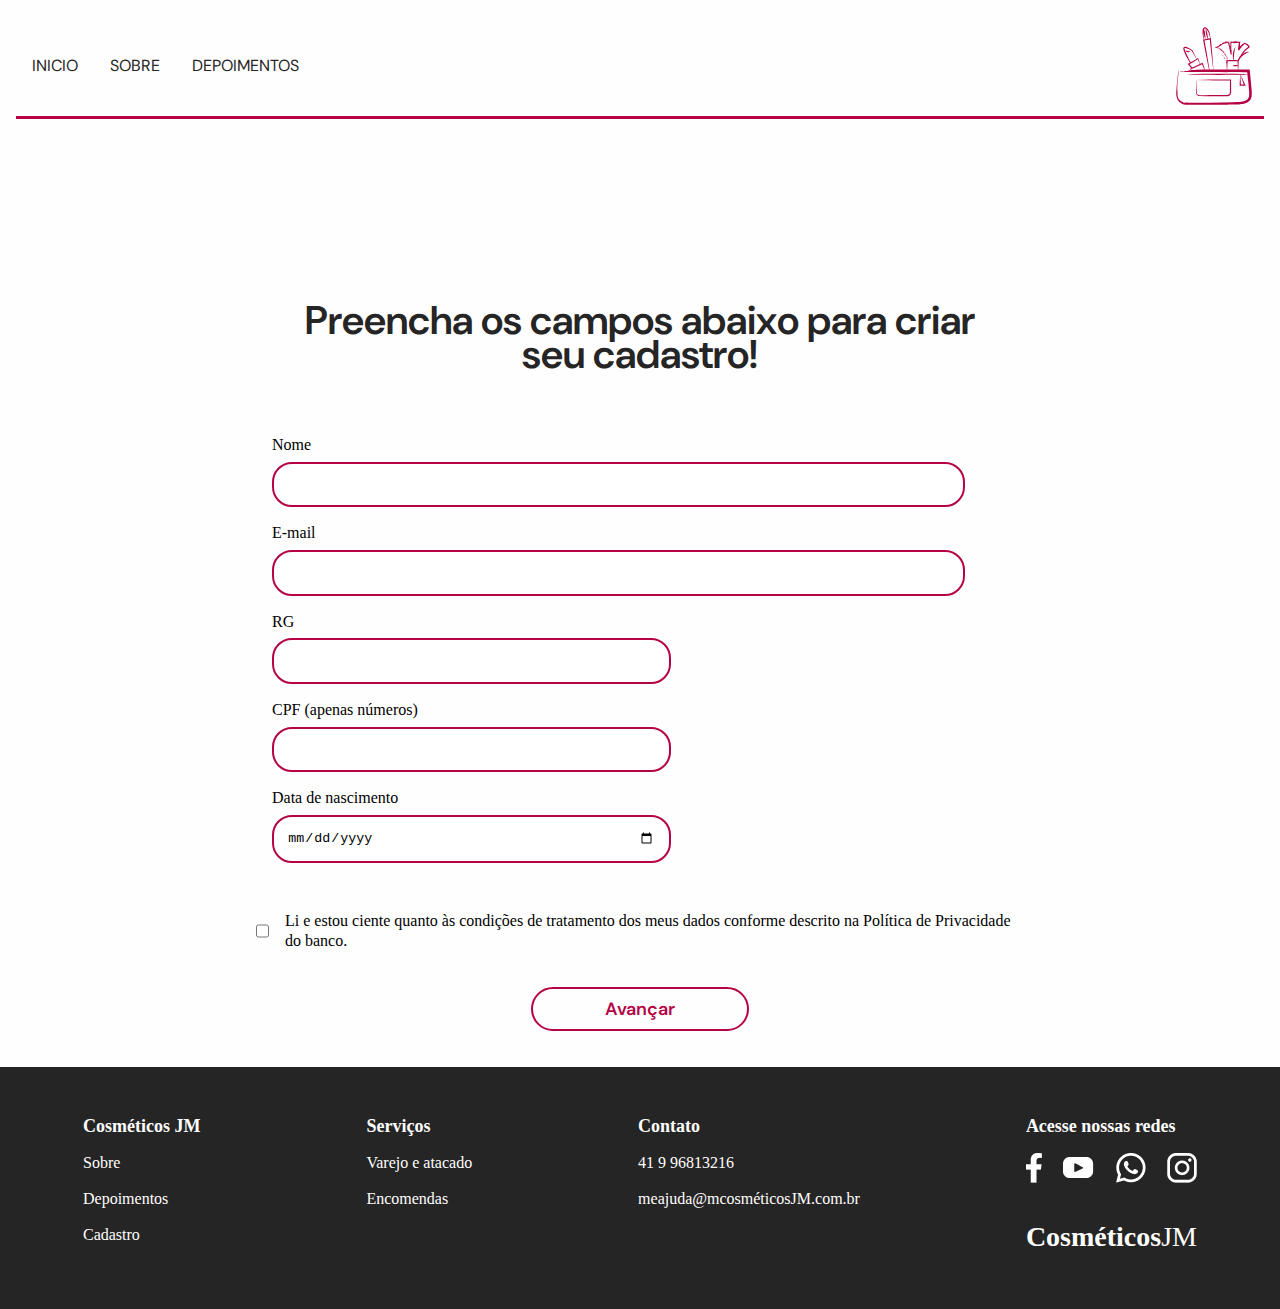
==== cadastro.html @ 877a6ee6 "Mais um teste" ====
<!DOCTYPE html>
<html lang="pt-br">

<head>
    <meta charset="UTF-8">
    <meta name="viewport" content="width=device-width, initial-scale=1.0">
    <link rel="preconnect" href="https://fonts.googleapis.com">
    <link rel="preconnect" href="https://fonts.gstatic.com" crossorigin>
    <link
        href="https://fonts.googleapis.com/css2?family=DM+Sans:ital,opsz,wght@0,9..40,100..1000;1,9..40,100..1000&display=swap"
        rel="stylesheet">
    <link rel="stylesheet" href="reset.css">
    <link rel="stylesheet" href="https://cdn.jsdelivr.net/npm/swiper@11/swiper-bundle.min.css" />
    <link rel="stylesheet" href="styles.css">
    <title>Cosmético JM</title>
</head>

<body>
    <header class="cabecalho">
        <div class="container">
           
            <input type="checkbox" id="menu" class="container__botao">
            <label for="menu">
                <span class="cabecalho__menu-hamburguer container__imagem"> </span>
            </label>
            <ul class="lista-menu">
                <li class="lista-menu__titulo">Categorias</li>
                <li class="lista-menu__item">
                    <a href="index.html" class="lista-menu__link">Inicio</a>
                </li>
                <li class="lista-menu__item">
                    <a href="/Sobre.html" class="lista-menu__link">Sobre</a>
                </li>
                <li class="lista-menu__item">
                    <a href="/Depoimentos.html" class="lista-menu__link">Depoimentos</a>
                </li>
            </ul>
            <img class="container__bolsa" src="/assets/cosmetics.svg" alt="Logo da Bolsa de cosmetico">
        </div>
        <ul class="opcoes">
            <input type="checkbox" id="opcoes-menu" class="opcoes__botao">
            <label for="opcoes-menu">
                <li class="opcoes__item">Categorias</li>
            </label>
            <ul class="lista-menu">
                <li class="lista-menu__titulo">Categorias</li>
                <li class="lista-menu__item">
                    <a href="index.html" class="lista-menu__link">Inicio</a>
                </li>
                <li class="lista-menu__item">
                    <a href="/Sobre.html" class="lista-menu__link">Sobre</a>
                </li>
                <li class="lista-menu__item">
                    <a href="/Depoimentos.html" class="lista-menu__link">Depoimentos</a>
                </li>
            </ul>
        </ul>
    </header>

    <section class="formulario">
        <div class="formulario__container">
            <h2 class="formulario__titulo-texto">Preencha os campos abaixo para criar seu cadastro!</h2>
        </div>

        <form class="principal__formulario" data-formulario>
            <fieldset class="formulario__campo">
                <label class="campo__etiqueta" for="nome">Nome</label>
                <input name="nome" id="nome" class="campo__escrita" type="text" minlength="3" required />
                <span class="mensagem-erro"></span>
            </fieldset>

            <fieldset class="formulario__campo">
                <label class="campo__etiqueta" for="email">E-mail</label>
                <input name="email" id="email" class="campo__escrita" type="email" minlength="4" required />
                <span class="mensagem-erro"></span>
            </fieldset>
            <fieldset class="formulario__campo">
                <label class="campo__etiqueta" for="rg">RG</label>
                <input name="rg" id="rg" class="campo__escrita campo__escrita--menor" type="text" required />
                <span class="mensagem-erro"></span>
            </fieldset>
            <fieldset class="formulario__campo">
                <label class="campo__etiqueta" for="cpf">CPF (apenas números)</label>
                <input name="cpf" id="cpf" class="campo__escrita campo__escrita--menor" required type="text"
                    minlength="11" maxlength="14" pattern="\d{3}\.?\d{3}\.?\d{3}-?\d{2}" />
                <span class="mensagem-erro"></span>
            </fieldset>
            <fieldset class="formulario__campo">
                <label class="campo__etiqueta" for="aniversario">Data de nascimento</label>
                <input name="aniversario" id="aniversario" class="campo__escrita campo__escrita--menor" type="date"
                    required />
                <span class="mensagem-erro"></span>
            </fieldset>
            <fieldset class="formulario__termos">
                <input name="termos" class="termos__input" type="checkbox" required>
                <p class="termos__texto">Li e estou ciente quanto às condições de tratamento dos meus dados conforme
                    descrito na Política
                    de
                    Privacidade do banco.</p>
                <span class="mensagem-erro"></span>
            </fieldset>

            <div class="form__botao">
                <input value="Avançar" class="formulario__botao" id="enviar" data-botao-enviar type="submit">
                <span class="mensagem-erro"></span>
            </div>
        </form>

    </section>
    <footer class="rodape">
        <section class="rodape__empresa">
            <h2 class="rodape__titulo">Cosméticos JM</h2>
            <ul class="rodape__lista">
                <li>
                    <a href="Sobre.html" class="rodape__link">Sobre</a>
                </li>
                <li>
                    <a href="Depoimentos.html" class="rodape__link">Depoimentos</a>
                </li>
                <li>
                    <a href="cadastro.html" class="rodape__link">Cadastro</a>
                </li>
            </ul>
        </section>
        <section class="rodape__servicos">
            <h2 class="rodape__titulo">Serviços</h2>
            <ul class="rodape__lista">
                <li>
                    <a href="#" class="rodape__link">Varejo e atacado</a>
                </li>
                <li>
                    <a href="#" class="rodape__link">Encomendas</a>
                </li>
            </ul>
        </section>
        <section class="rodape__contato">
            <h2 class="rodape__titulo">Contato</h2>
            <ul class="rodape__lista">
                <li>
                    <a href="#" class="rodape__link">41 9 96813216</a>
                </li>
                <li>
                    <a href="#" class="rodape__link">meajuda@mcosméticosJM.com.br</a>
                </li>
            </ul>
        </section>
        <section class="rodape__redes-sociais">
            <h2 class="rodape__titulo">Acesse nossas redes</h2>
            <ul class="rodape__lista redes-sociais__lista">
                <li><img src="/assets/Facebook.png" alt="ícone do facebook"></li>
                <li><img src="/assets/Youtube.png" alt="ícone do youtube"></li>
                <li><img src="/assets/Whatsapp.png" alt="ícone do whatsapp"></li>
                <li><img src="/assets/Instagram.png" alt="ícone do instagram"></li>
            </ul>
            <h2 class="rodape__logo"><span class="rodape__logo--negrito">Cosméticos</span>JM</h2>
        </section>
    </footer>

    <script src="Js/script.js" type="module"></script>
 </body>
</html>
---- styles.css ----
@import url("/styles/header.css");
@import url("/styles/corpo.css");
@import url("/styles/rodape.css");
@import url("/styles/corpoSobre.css");
@import url("/styles/corpoDepoimentos.css");
 @import url("/styles/carrossel.css");
 @import url("/styles/corpoCadastro.css");
 @import url("/styles/corpoCadastro2.css");
 @import url("/styles/footer.css");


:root {
    --branco:  #fffefe;
    --rosaEscuro: #b50345;
    --preto: #262525;
    --Laranja: #f27a30;
    --rosaClaro: #cb0d84;
    --fontePrincipal: "DM Sans", sans-serif;
    --vermelho: red;
}
* {
       
    margin: 0;
    padding: 0;
    
    
}
html, body {
    height: 100%;
}
body {
    background-color: var(--branco);
    
}
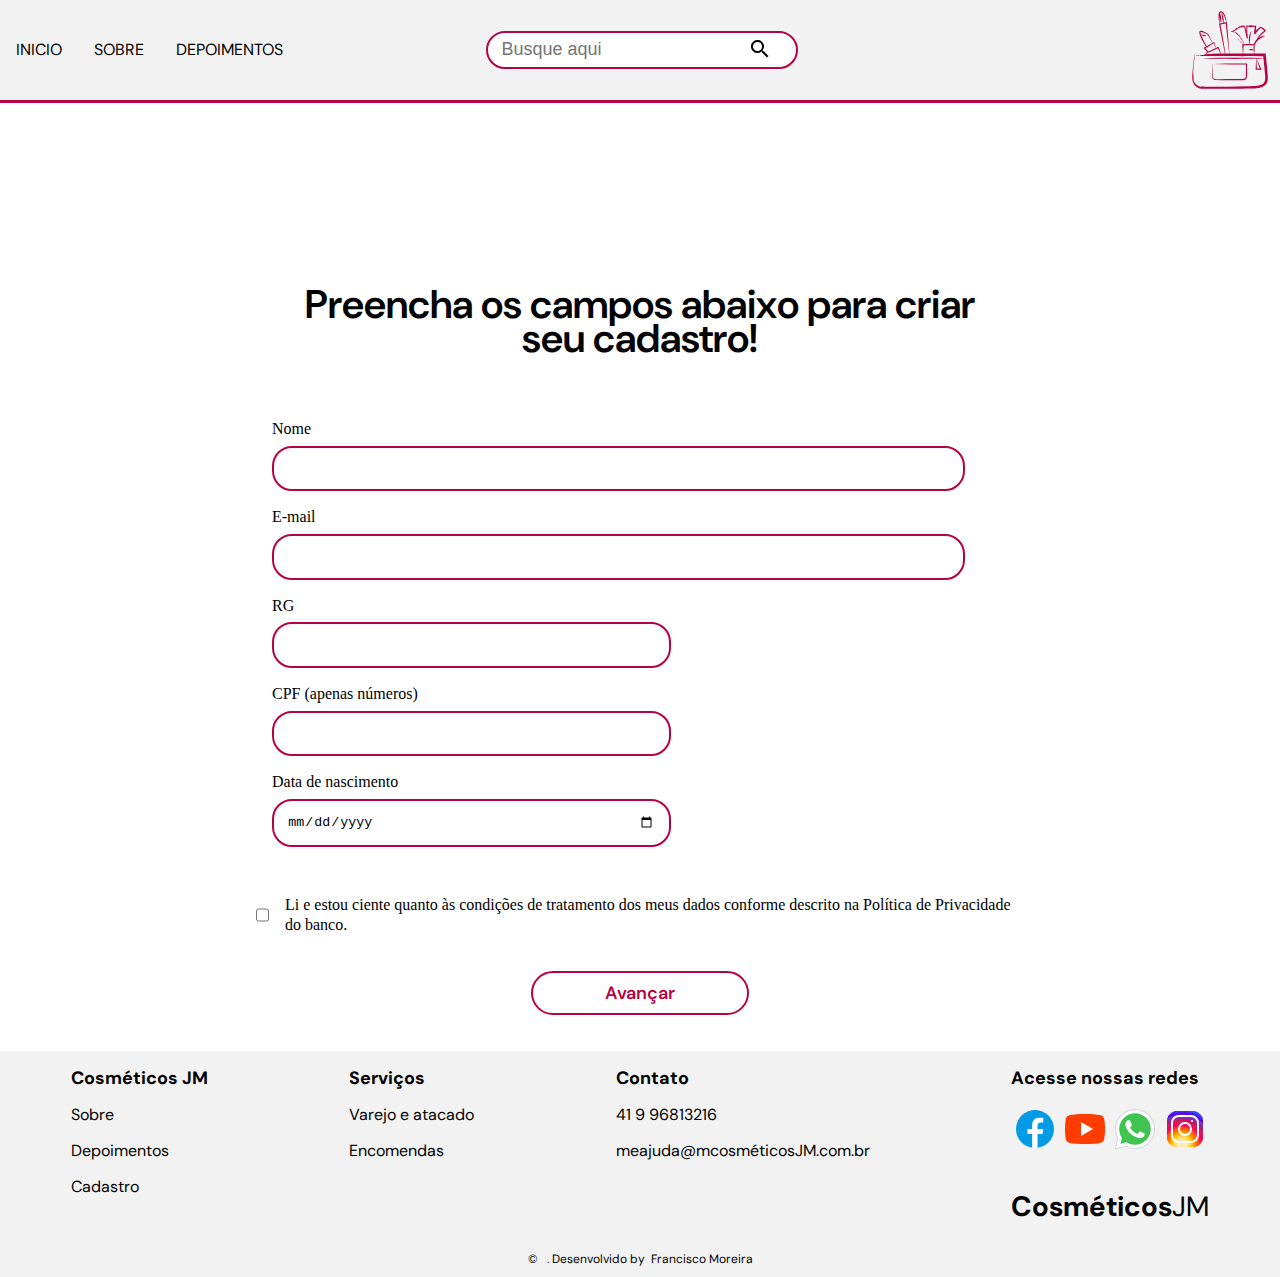
==== commit e97f71c0: "Mudanças no header e no footer, mudanças de cores, adicionado item de busca." ====
--- a/cadastro.html
+++ b/cadastro.html
@@ -35,6 +35,9 @@
                     <a href="/Depoimentos.html" class="lista-menu__link">Depoimentos</a>
                 </li>
             </ul>
+            <div class="cabecalho-lista__item">
+                <input class="cabecalho__pesquisa" type="search" placeholder="Busque aqui">
+            </div>
             <img class="container__bolsa" src="/assets/cosmetics.svg" alt="Logo da Bolsa de cosmetico">
         </div>
         <ul class="opcoes">
@@ -108,51 +111,60 @@
 
     </section>
     <footer class="rodape">
-        <section class="rodape__empresa">
-            <h2 class="rodape__titulo">Cosméticos JM</h2>
-            <ul class="rodape__lista">
-                <li>
-                    <a href="Sobre.html" class="rodape__link">Sobre</a>
-                </li>
-                <li>
-                    <a href="Depoimentos.html" class="rodape__link">Depoimentos</a>
-                </li>
-                <li>
-                    <a href="cadastro.html" class="rodape__link">Cadastro</a>
-                </li>
-            </ul>
-        </section>
-        <section class="rodape__servicos">
-            <h2 class="rodape__titulo">Serviços</h2>
-            <ul class="rodape__lista">
-                <li>
-                    <a href="#" class="rodape__link">Varejo e atacado</a>
-                </li>
-                <li>
-                    <a href="#" class="rodape__link">Encomendas</a>
-                </li>
-            </ul>
-        </section>
-        <section class="rodape__contato">
-            <h2 class="rodape__titulo">Contato</h2>
-            <ul class="rodape__lista">
-                <li>
-                    <a href="#" class="rodape__link">41 9 96813216</a>
-                </li>
-                <li>
-                    <a href="#" class="rodape__link">meajuda@mcosméticosJM.com.br</a>
-                </li>
-            </ul>
-        </section>
-        <section class="rodape__redes-sociais">
-            <h2 class="rodape__titulo">Acesse nossas redes</h2>
-            <ul class="rodape__lista redes-sociais__lista">
-                <li><img src="/assets/Facebook.png" alt="ícone do facebook"></li>
-                <li><img src="/assets/Youtube.png" alt="ícone do youtube"></li>
-                <li><img src="/assets/Whatsapp.png" alt="ícone do whatsapp"></li>
-                <li><img src="/assets/Instagram.png" alt="ícone do instagram"></li>
-            </ul>
-            <h2 class="rodape__logo"><span class="rodape__logo--negrito">Cosméticos</span>JM</h2>
+        <div class="container__rodape">
+            <section class="rodape__empresa">
+                <h2 class="rodape__titulo">Cosméticos JM</h2>
+                <ul class="rodape__lista">
+                    <li>
+                        <a href="Sobre.html" class="rodape__link">Sobre</a>
+                    </li>
+                    <li>
+                        <a href="Depoimentos.html" class="rodape__link">Depoimentos</a>
+                    </li>
+                    <li>
+                        <a href="cadastro.html" class="rodape__link">Cadastro</a>
+                    </li>
+                </ul>
+            </section>
+            <section class="rodape__servicos">
+                <h2 class="rodape__titulo">Serviços</h2>
+                <ul class="rodape__lista">
+                    <li>
+                        <a href="#" class="rodape__link">Varejo e atacado</a>
+                    </li>
+                    <li>
+                        <a href="#" class="rodape__link">Encomendas</a>
+                    </li>
+                </ul>
+            </section>
+            <section class="rodape__contato">
+                <h2 class="rodape__titulo">Contato</h2>
+                <ul class="rodape__lista">
+                    <li>
+                        <a href="#" class="rodape__link">41 9 96813216</a>
+                    </li>
+                    <li>
+                        <a href="#" class="rodape__link">meajuda@mcosméticosJM.com.br</a>
+                    </li>
+                </ul>
+            </section>
+            <section class="rodape__redes-sociais">
+                <h2 class="rodape__titulo">Acesse nossas redes</h2>
+                <ul class="rodape__lista redes-sociais__lista">
+                    <li><img src="/assets/Facebook.svg" alt="ícone do facebook"></li>
+                    <li><img src="/assets/Youtube.svg" alt="ícone do youtube"></li>
+                    <li><img src="/assets/Whatsapp.svg" alt="ícone do whatsapp"></li>
+                    <li><img src="/assets/Instagram.svg" alt="ícone do instagram"></li>
+                </ul>
+                <h2 class="rodape__logo"><span class="rodape__logo--negrito">Cosméticos</span>JM</h2>
+            </section>
+        </div>
+        <section class="footer__class"></section>
+        <div class="footer-classic-aside">
+            <div class="container__classic">
+              <p class="rights"><span>&copy;&nbsp; </span><span class="copyright-year"></span><span>&nbsp;</span><span></span><span>.</span><span> Desenvolvido&nbsp;by&nbsp; Francisco Moreira</span></p>
+            </div>
+          </div>
         </section>
     </footer>
 
--- a/styles.css
+++ b/styles.css
@@ -12,11 +12,12 @@
 :root {
     --branco:  #fffefe;
     --rosaEscuro: #b50345;
-    --preto: #262525;
+    --preto: #000000;
     --Laranja: #f27a30;
     --rosaClaro: #cb0d84;
     --fontePrincipal: "DM Sans", sans-serif;
     --vermelho: red;
+    --cinza: #F2F2F2;
 }
 * {
        
@@ -27,8 +28,6 @@
 }
 html, body {
     height: 100%;
+    background-color: var(#A7ABAB);
 }
-body {
-    background-color: var(--branco);
-    
-}
+
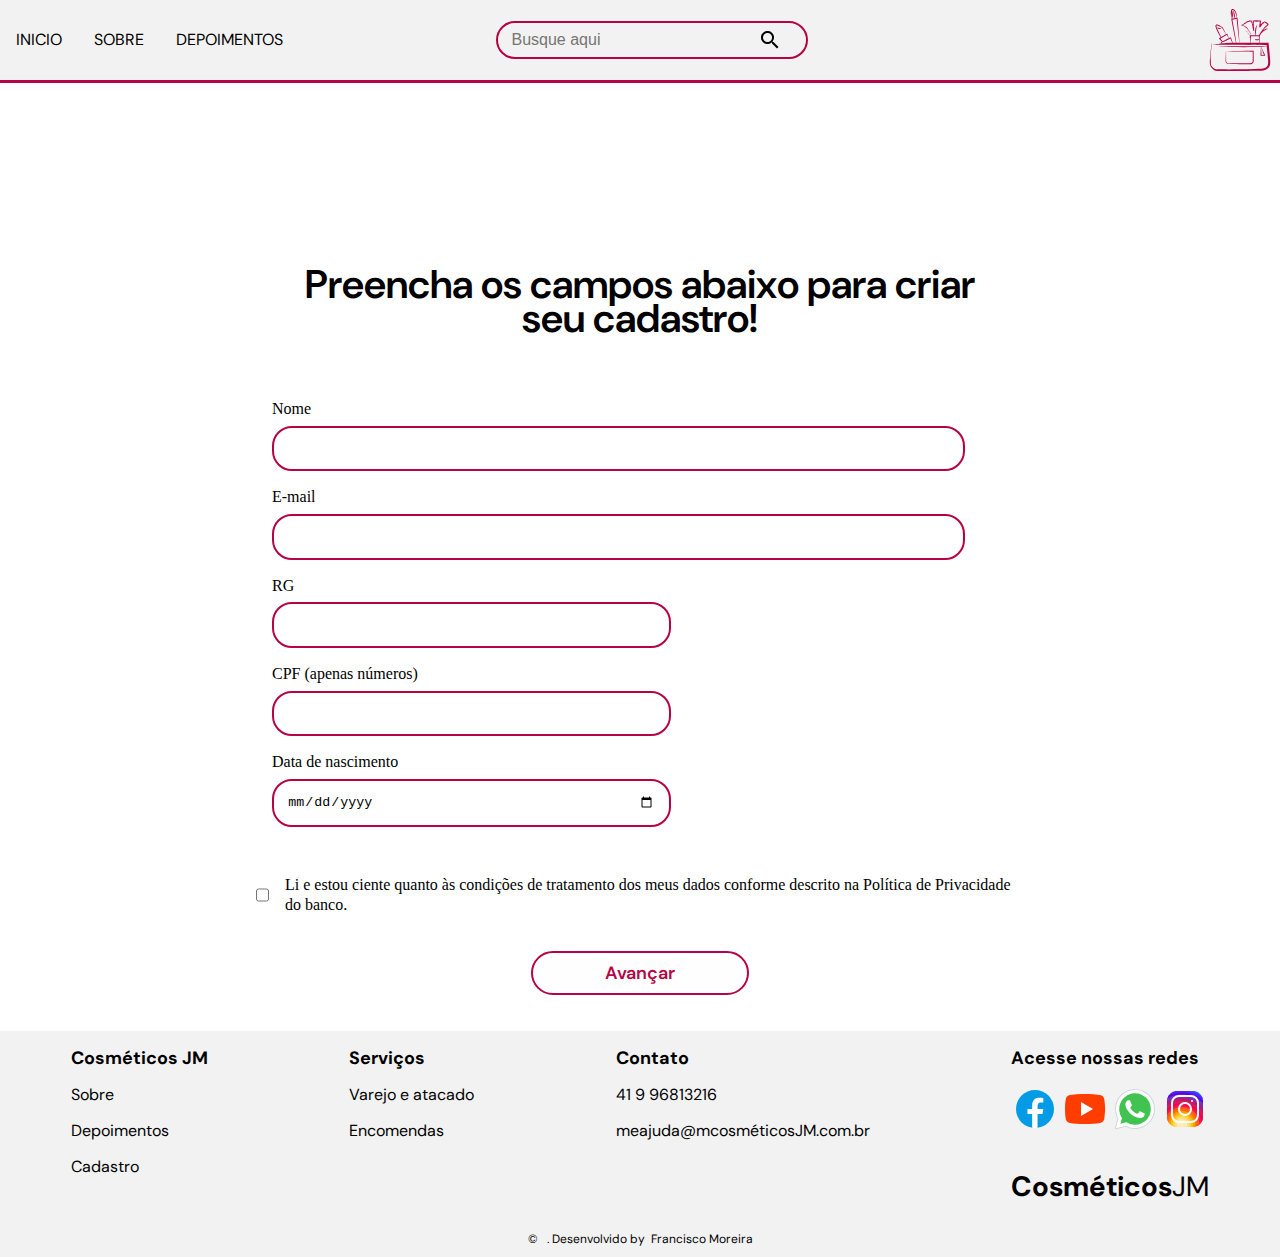
==== commit 40aec5ad: "Novas alterações, arrumado botão da pagina cadastro 2." ====
--- a/cadastro.html
+++ b/cadastro.html
@@ -5,6 +5,7 @@
     <meta charset="UTF-8">
     <meta name="viewport" content="width=device-width, initial-scale=1.0">
     <link rel="preconnect" href="https://fonts.googleapis.com">
+    <link rel="icon" href="/assets/make.svg" type="image/x-icon">
     <link rel="preconnect" href="https://fonts.gstatic.com" crossorigin>
     <link
         href="https://fonts.googleapis.com/css2?family=DM+Sans:ital,opsz,wght@0,9..40,100..1000;1,9..40,100..1000&display=swap"
--- a/styles.css
+++ b/styles.css
@@ -27,6 +27,7 @@
     
 }
 html, body {
+    width: 100%;
     height: 100%;
     background-color: var(#A7ABAB);
 }
